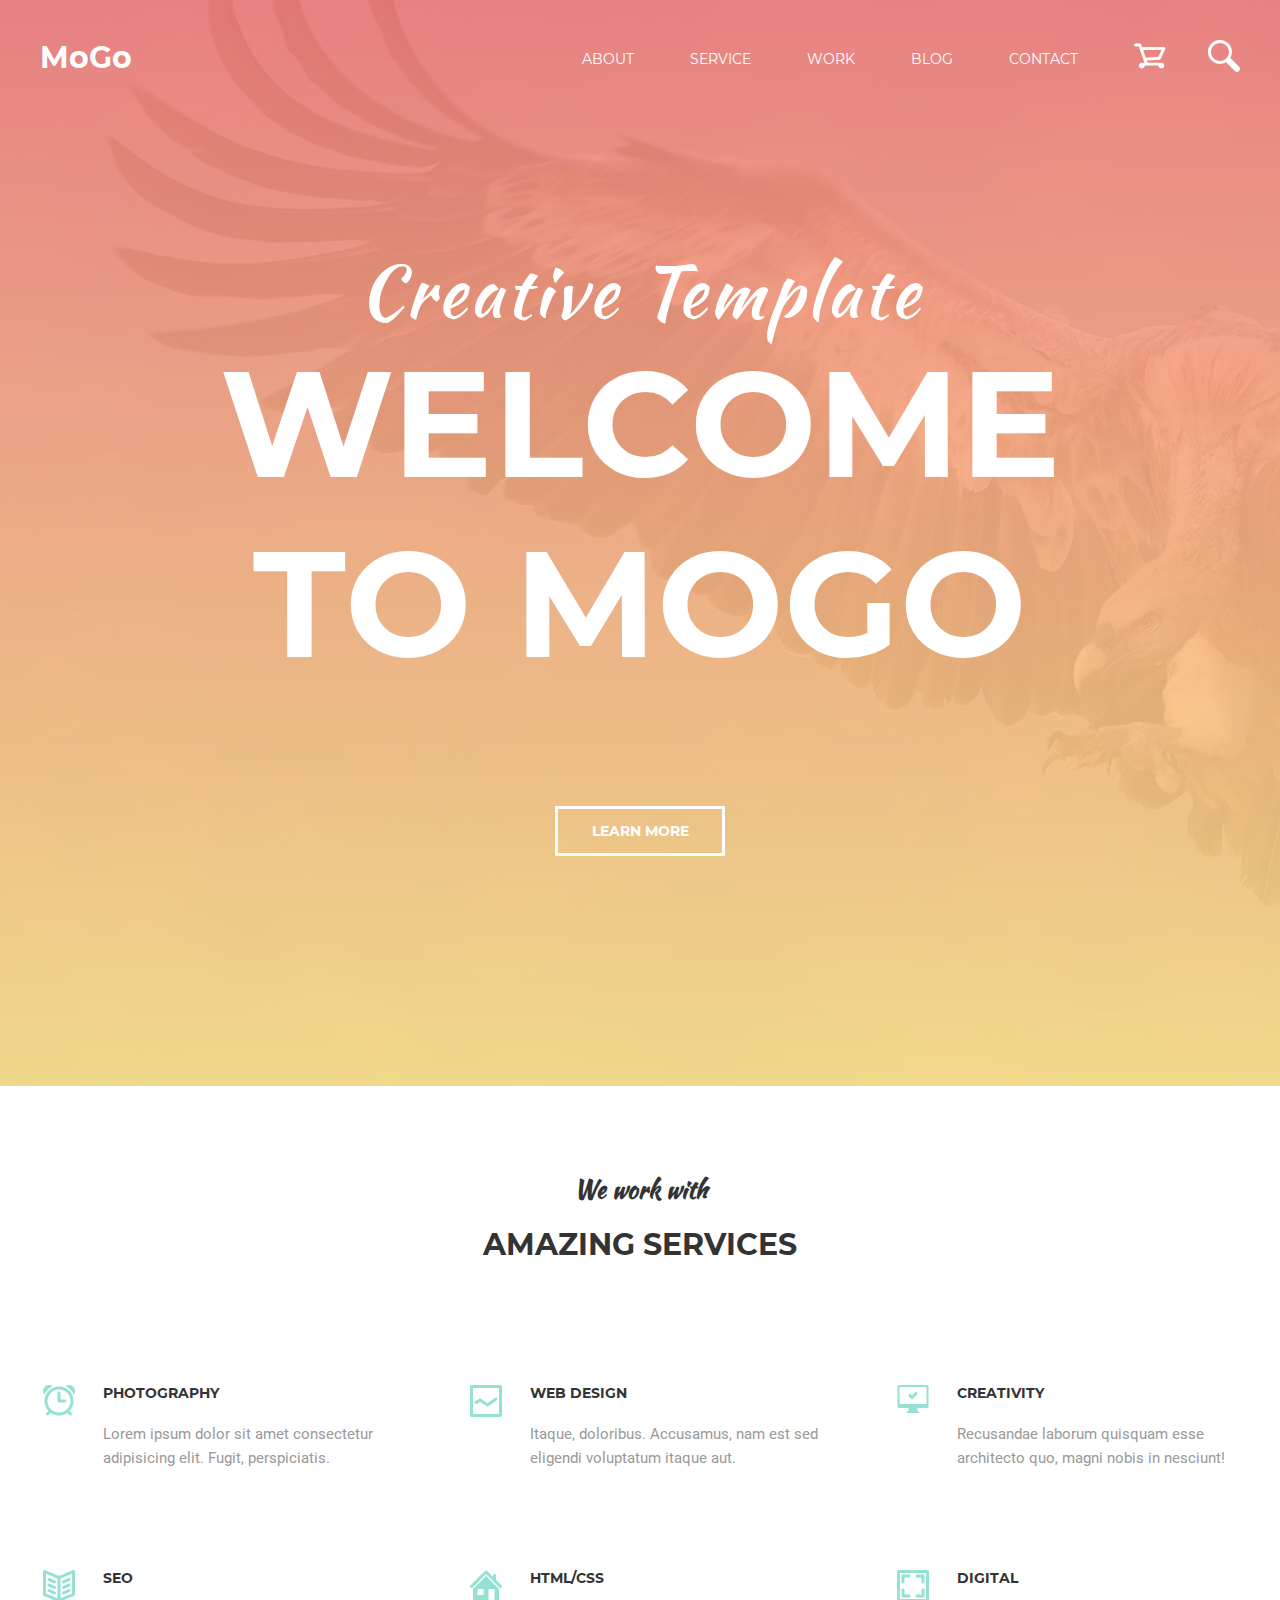
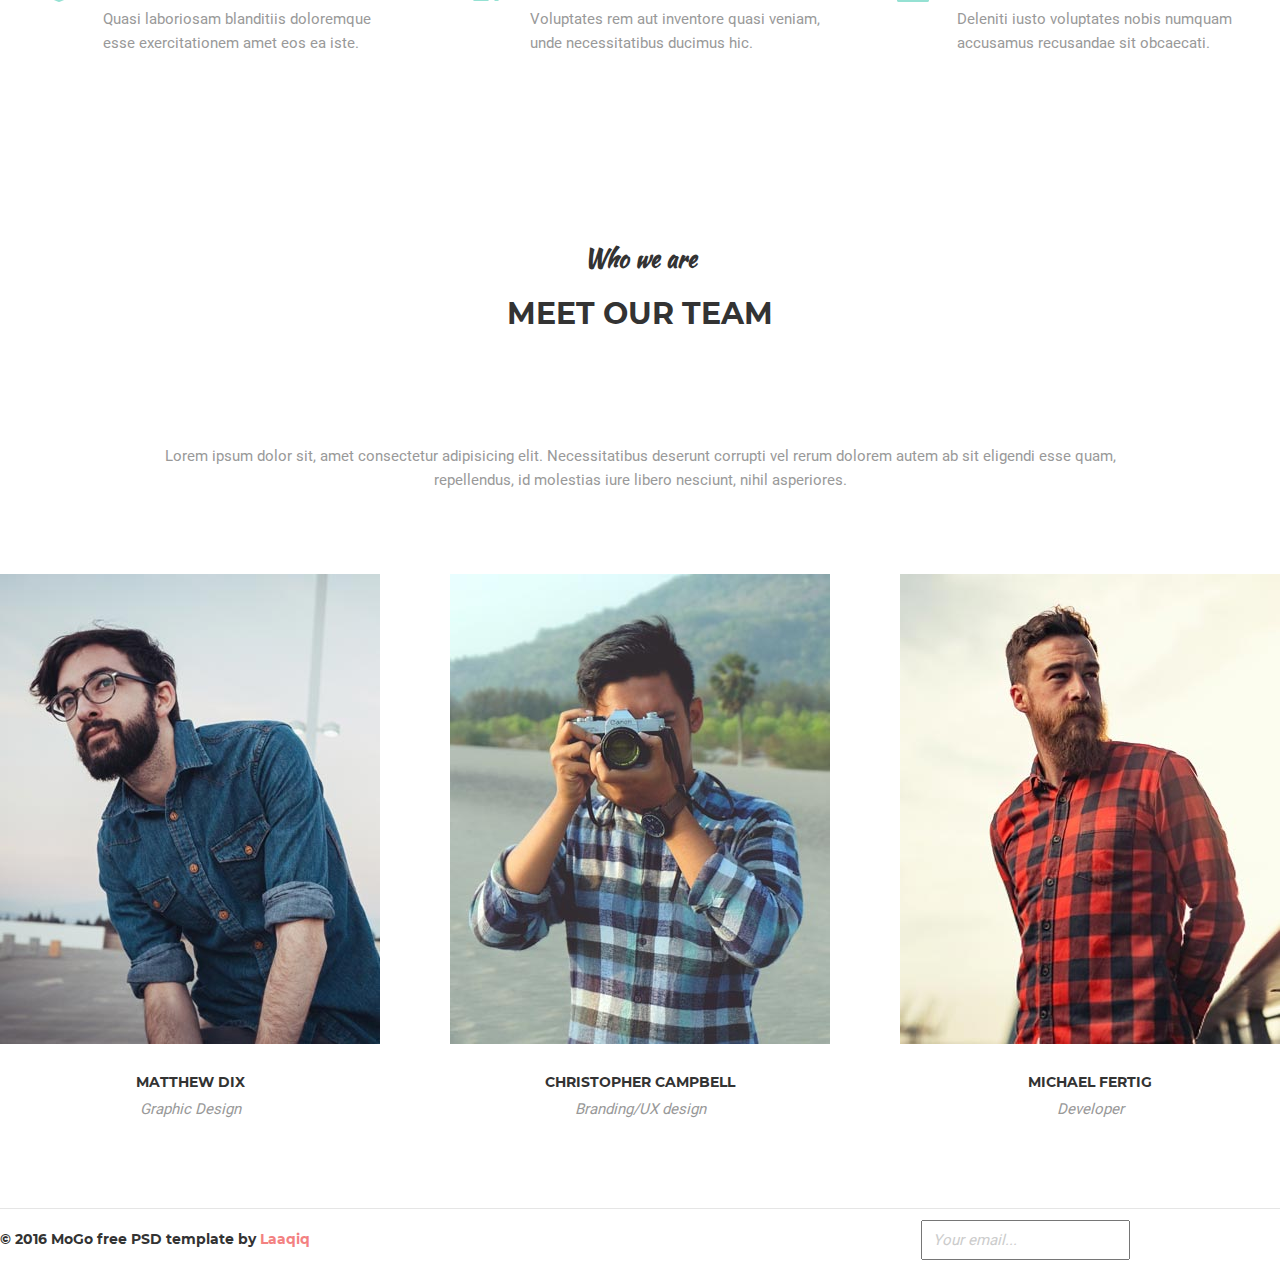
==== index.html @ 739727ce "homework 10" ====
<!DOCTYPE html>
<html lang="en">
  <head>
    <meta charset="UTF-8" />
    <meta name="viewport" content="width=device-width, initial-scale=1.0" />
    <title>Homework-10</title>
    <link rel="stylesheet" href="./css/normalize.css" />
    <link rel="stylesheet" href="./css/style.css" />
  </head>

  <body>
    <header class="header">
      <div class="container nav-wrapper">
        <a href="index.html" class="logotype" target="_blank">MoGo</a>
        <nav class="navigation">
          <ul class="navigation__menu">
            <li class="navigation__item">
              <a class="navigation__link" href="#about">About</a>
            </li>
            <li class="navigation__item">
              <a class="navigation__link" href="#service">Service</a>
            </li>
            <li class="navigation__item">
              <a class="navigation__link" href="#work">Work</a>
            </li>
            <li class="navigation__item">
              <a class="navigation__link" href="#blog">Blog</a>
            </li>
            <li class="navigation__item">
              <a class="navigation__link" href="#contacts">Contact</a>
            </li>
          </ul>
          <ul class="navigation__optional-menu">
            <li class="navigation__option-item">
              <span class="visually-hidden">Put into shopcart</span>
              <svg class='navigation__option'>
                <use href='./img/sprite-nav.svg#shopcart'></use>
              </svg>
            </li>
            <li class="navigation__option-item">
              <span class="visually-hidden">Find on page</span>
              <svg class='navigation__option'>
                <use href='./img/sprite-nav.svg#glass'></use>
              </svg>
            </li>
          </ul>
        </div>
        </nav>
      </div>
      </header>
      
      <main>
        <section class="hero">
          <div class="container">
            <h1 class="hero__title-box">
            <span class="hero__title_italic">Creative Template</span>
            <span class="hero__title_bold">Welcome to MoGo</span>
          </h1>
          <a href="#service" class="hero__button">Learn more</a>
        </section>

    <section id="service" class="section wrapper">
      <h2 class='title-box'><span class="italic">We work with</span><span class="section-title">Amazing Services</span></h2>
      <ul class="service-list">
        <li class="service-list-item alarm">
          <h3 class="service-title">Photography</h3>
          <p class="service-text">Lorem ipsum dolor sit amet consectetur adipisicing elit. Fugit, perspiciatis.</p>
        </li>
        <li class="service-list-item graph">
          <h3 class="service-title">Web design</h3>
          <p class="service-text">Itaque, doloribus. Accusamus, nam est sed eligendi voluptatum itaque aut.</p>
        </li>
        <li class="service-list-item comp">
          <h3 class="service-title">Creativity</h3>
          <p class="service-text">Recusandae laborum quisquam esse architecto quo, magni nobis in nesciunt!</p>
        </li>
        <li class="service-list-item book">
          <h3 class="service-title">SEO</h3>
          <p class="service-text">Quasi laboriosam blanditiis doloremque esse exercitationem amet eos ea iste.</p>
        </li>
        <li class="service-list-item home">
          <h3 class="service-title">HTML/CSS</h3>
          <p class="service-text">Voluptates rem aut inventore quasi veniam, unde necessitatibus ducimus hic.</p>
        </li>
        <li class="service-list-item image">
          <h3 class="service-title">Digital</h3>
          <p class="service-text">Deleniti iusto voluptates nobis numquam accusamus recusandae sit obcaecati.</p>
        </li>
      </ul>
    </section>

    <section id="team" class="section wrapper">
      <h2 class='title-box'><span class="italic">Who we are</span><span class="section-title">Meet our team</span></h2>
      <p class="team-text">Lorem ipsum dolor sit, amet consectetur adipisicing elit. Necessitatibus deserunt corrupti vel rerum dolorem autem ab sit eligendi esse quam, repellendus, id molestias iure libero nesciunt, nihil asperiores.</p>
      <ul class="team-list">
        <li class="team-member-card">
          <div class="team-member">
            <img src="./img/tm1.jpg" class="team-member-photo" alt="team-member" width="380" height="470" />
            <div class="overlay">
              <a class="social-button" href='#'>
                <span class="visually-hidden">facebook link</span>
                <svg class='social-link-icon'>
                <use href='./img/sprite-social.svg#facebook'></use>
              </svg>
              </a>
              <a class="social-button" href='#'>
                <span class="visually-hidden">twitter link</span>
                <svg class='social-link-icon'>
                <use href='./img/sprite-social.svg#twitter'></use>
              </svg>
              </a>
              <a class="social-button" href='#'>
                <span class="visually-hidden">pinterest link</span>
                <svg class='social-link-icon'>
                <use href='./img/sprite-social.svg#pinterest'></use>
              </svg>
              </a>
              <a class="social-button" href='#'>
                <span class="visually-hidden">instagram link</span>
                <svg class='social-link-icon'>
                <use href='./img/sprite-social.svg#instagram'></use>
              </svg>
              </a>
            </div>
          </div>
          <h3 class="name">Matthew Dix</h3>
          <h4 class="job">Graphic Design</h4>
        </li>
        <li class="team-member-card">
          <div class="team-member">
            <img src="./img/tm2.jpg" class="team-member-photo" alt="team-member" width="380" height="470" />
            <div class="overlay">
              <a class="social-button" href='#'>
                <span class="visually-hidden">facebook link</span>
                <svg class='social-link-icon'>
                <use href='./img/sprite-social.svg#facebook'></use>
              </svg>
              </a>
              <a class="social-button" href='#'>
                <span class="visually-hidden">twitter link</span>
                <svg class='social-link-icon'>
                <use href='./img/sprite-social.svg#twitter'></use>
              </svg>
              </a>
              <a class="social-button" href='#'>
                <span class="visually-hidden">pinterest link</span>
                <svg class='social-link-icon'>
                <use href='./img/sprite-social.svg#pinterest'></use>
              </svg>
              </a>
              <a class="social-button" href='#'>
                <span class="visually-hidden">instagram link</span>
                <svg class='social-link-icon'>
                <use href='./img/sprite-social.svg#instagram'></use>
              </svg>
              </a>
            </div>
          </div>
          <h3 class="name">Christopher Campbell</h3>
          <h4 class="job">Branding/UX design</h4>
        </li>
        <li class="team-member-card">
          <div class="team-member">
            <img src="./img/tm3.jpg" class="team-member-photo" alt="team-member" width="380" height="470" />
            <div class="overlay">
              <a class="social-button" href='#'>
                <span class="visually-hidden">facebook link</span>
                <svg class='social-link-icon'>
                <use href='./img/sprite-social.svg#facebook'></use>
              </svg>
              </a>
              <a class="social-button" href='#'>
                <span class="visually-hidden">twitter link</span>
                <svg class='social-link-icon'>
                <use href='./img/sprite-social.svg#twitter'></use>
              </svg>
              </a>
              <a class="social-button" href='#'>
                <span class="visually-hidden">pinterest link</span>
                <svg class='social-link-icon'>
                <use href='./img/sprite-social.svg#pinterest'></use>
              </svg>
              </a>
              <a class="social-button" href='#'>
                <span class="visually-hidden">instagram link</span>
                <svg class='social-link-icon'>
                <use href='./img/sprite-social.svg#instagram'></use>
              </svg>
              </a>
            </div>
          </div>
          <h3 class="name">Michael Fertig</h3>
          <h4 class="job">Developer</h4>
        </li>
      </ul>
    </section>
  </main>

  <footer class="footer">
    <div class="footer-flexbox wrapper">
      <p>&copy; 2016 MoGo free PSD template by <a href="#" class="footer-link">Laaqiq</a></p>
      <form action="#" class="contact-form">
        <input type="email" class="contact-form__input" placeholder="Your email..." title="Enter Your Email" >
        <button type="submit" class="contact-form__button">Subscribe</button>
      </form>
    </div>
  </footer>

</body>
</html>
---- css/style.css ----
/* montserrat-regular - latin */
@font-face {
    font-family: 'Montserrat';
    font-style: normal;
    font-weight: 400;
    src: local('Montserrat Regular'), local('Montserrat-Regular'),
         url('../fonts/montserrat-v14-latin-regular.woff2') format('woff2'), /* Chrome 26+, Opera 23+, Firefox 39+ */
         url('../fonts/montserrat-v14-latin-regular.woff') format('woff'); /* Chrome 6+, Firefox 3.6+, IE 9+, Safari 5.1+ */
  }
/* montserrat-700 - latin */
@font-face {
    font-family: 'Montserrat';
    font-style: normal;
    font-weight: 700;
    src: local('Montserrat Bold'), local('Montserrat-Bold'),
         url('../fonts/montserrat-v14-latin-700.woff2') format('woff2'), /* Chrome 26+, Opera 23+, Firefox 39+ */
         url('../fonts/montserrat-v14-latin-700.woff') format('woff'); /* Chrome 6+, Firefox 3.6+, IE 9+, Safari 5.1+ */
  }
/* kaushan-script-regular - latin */
@font-face {
    font-family: 'Kaushan Script';
    font-style: normal;
    font-weight: 400;
    src: local('Kaushan Script'), local('KaushanScript-Regular'),
         url('../fonts/kaushan-script-v8-latin-regular.woff2') format('woff2'), /* Chrome 26+, Opera 23+, Firefox 39+ */
         url('../fonts/kaushan-script-v8-latin-regular.woff') format('woff'); /* Chrome 6+, Firefox 3.6+, IE 9+, Safari 5.1+ */
  }
/* roboto-300 - latin */
/* @font-face {
    font-family: 'Roboto';
    font-style: normal;
    font-weight: 300;
    src: local('Roboto Light'), local('Roboto-Light'),
         url('../fonts/roboto-v20-latin-300.woff2') format('woff2'), /* Chrome 26+, Opera 23+, Firefox 39+ */
/*       url('../fonts/roboto-v20-latin-300.woff') format('woff'); /* Chrome 6+, Firefox 3.6+, IE 9+, Safari 5.1+ */
/*  } */
/* roboto-regular - latin */
@font-face {
    font-family: 'Roboto';
    font-style: normal;
    font-weight: 400;
    src: local('Roboto'), local('Roboto-Regular'),
         url('../fonts/roboto-v20-latin-regular.woff2') format('woff2'), /* Chrome 26+, Opera 23+, Firefox 39+ */
         url('../fonts/roboto-v20-latin-regular.woff') format('woff'); /* Chrome 6+, Firefox 3.6+, IE 9+, Safari 5.1+ */
  }
:root {
  --main-font: "Montserrat", sans-serif;
  --second-font: "Kaushan Script";
  --p-font: "Roboto", sans-serif;
  --yellow: rgb(252,227,138);
  --red: rgb(243, 129, 129);
  --lightgreen: #95e1d3;
  --title-color: rgb(51, 51, 51);
  --text-color: rgb(153, 153, 153);
}
html {
    box-sizing: border-box;
    font-family: var(--main-font);
    line-height: 1.2;
}
*,
*:before,
*:after {
    box-sizing: inherit;
    margin: 0;
    padding: 0;
}
a {
    text-decoration: none;
}
img {
    display: block;
    max-width: 100%;
    height: auto;
}
ul, ol {
    list-style: none;
}
.visually-hidden:not(:focus):not(:active),
input[type='checkbox'].visually-hidden,
input[type='radio'].visually-hidden {
position: absolute;
width: 1px;
height: 1px;
margin: -1px;
border: 0;
padding: 0;
white-space: nowrap;
clip-path: inset(100%);
clip: rect(0 0 0 0);
overflow: hidden;
}

/* HEADER */
.header {
    padding: 40px 0;
    position: absolute;
    left: 50%;
    transform: translateX(-50%);
}
.container {
    width: 1200px;
    margin: 0 auto;
}
.nav-wrapper {
    display: flex;
    justify-content: space-between;
}
.logotype {
    font-size: 30px;
    font-weight: bold;
    color: #fff;
}
.navigation {
    display: flex;
    align-items: center;
}
.navigation__menu {
    display: flex;
    margin-right: 56px;
}
.navigation__item:not(:last-child) {
    margin-right: 56px;
}
.navigation__link {
    font-size: 14px;
    text-transform: uppercase;
    color: #fff;
    transition: 0.1s linear;
    position: relative;
    
}
.navigation__link:focus,
.navigation__link:hover {
    color: var(--yellow);
}
.navigation__link::after {
    content: '';
    display: block;
    width: 0;
    height: 3px;
    background-color: var(--yellow);
    position: absolute;
    bottom: -12px;
    left: 50%;
    transform: translateX(-50%);
    transition: width 0.2s linear;
}
.navigation__link:focus::after,
.navigation__link:hover::after {
    width: 100%;
}
.navigation__optional-menu {
    display: flex;
}
.navigation__option-item:first-child {
    margin-right: 42px;
}
.navigation__option {
    width: 32px;
    height: 32px;
    fill: #fff;
    transition: 0.1s linear;
    cursor: pointer;
}
.navigation__option:focus,
.navigation__option:hover {
    fill: var(--yellow);
    transform: scale(1.2);
}

/* MAIN */
.hero {
    background-image: linear-gradient( 0deg, rgba(252,227,138,.9) 0%, rgba(243,129,129,.9) 100%), url(../img/bg.jpg);
    background-size: cover;
    padding-top: 248px;
    padding-bottom: 230px;
}
@media (min-resolution: 192dpi) {
    .hero {
        background-image: url(../img/bg@2x.jpg);
    }
}
.hero__title-box {
    width: 1100px;
    margin: 0 auto;
    text-align: center;
    margin-bottom: 112px;
}
.hero__title_italic {
    font-size: 72px;
    font-family: "Kaushan Script";
    font-weight: normal;
    color: #fff;
    margin-bottom: 44px;
    letter-spacing: 3px;
}
.hero__title_bold {
    font-size: 150px;
    font-weight: bold;
    color: #fff;
    text-transform: uppercase;
}
.hero__button {
  display: block;
  margin: 0 auto;
  border: solid 3px #fff;
  width: 170px;
  height: 50px;
  padding: 14px;
  font-size: 14px;
  font-weight: bold;
  color: #fff;
  text-transform: uppercase;
  text-align: center;
  transition: all 0.2s linear;
}
.hero__button:hover {
    color: var(--red);
    border-color: var(--red);
}

/* SERVICES */
.section {
  padding: 90px 0;
}
.title-box {
  color: var(--title-color);
  text-align: center;
  margin-bottom: 66px;
}
.italic {
  display: block;
  font-size: 24px;
  font-family: var(--second-font);
  margin-bottom: 22px;
}
.section-title {
  display: block;
  font-size: 30px;
  font-family: var(--main-font);
  font-weight: bold;
  text-transform: uppercase;
}
.section-title::after {
  content:'';
  display: block;
  margin: 0 auto;
  margin-top: 42px;
  width: 60px;
  height: 4px;
  background-color: var(--second-color);
}

.service-list{
  display:flex;
  justify-content: space-around;
  flex-wrap: wrap;
}
.service-list-item {
  flex: 0 0 380px;
  padding: 10px 10px 10px 80px;
  background-repeat: no-repeat;
  background-position: 20px 10px;
}
.service-list-item:not(:nth-last-child(-n+3)) {
  margin-bottom: 80px;
}
.alarm {
  background-image: url(../img/alarm.png);
}
.graph {
  background-image: url(../img/line-graph.png);
}
.comp {
  background-image: url(../img/computer.png);
}
.book {
  background-image: url(../img/book.png);
}
.home {
  background-image: url(../img/home.png);
}
.image {
  background-image: url(../img/image.png);
}
.service-title {
  margin-bottom: 20px;
  font-size: 14px;
  font-family: var(--main-font);
  color: var(--title-color);
  text-transform: uppercase;
}
.service-text {
  font-size: 15px;
  font-family: var(--p-font);
  color: var(--text-color);
  line-height: 1.6;
}
/* TEAM */
.team-text {
  display: block;
  margin: 0 auto;
  width: 960px;
  height: 130px;
  font-size: 15px;
  font-family: var(--p-font);
  color: var(--text-color);
  line-height: 1.6;
  text-align: center;
}
.team-list {
  display: flex;
  justify-content: space-between;
  flex-wrap: wrap;
}
.team-member {
  position: relative;
}
.overlay {
  background-image: linear-gradient( 90deg, rgba(252,227,138,.8) 0%, rgba(243,129,129,.8) 100%);
  position: absolute;
  width: 100%;
  height: 100%;
  box-shadow: 10px 10px var(--main-color);
  left: 0;
  top: 0;
  opacity: 0;
  display: flex;
  justify-content: center;
  align-items: center;
}
.team-member-photo, .overlay {
transition: all .2s linear;
}
.team-member-card:hover .team-member-photo, 
.team-member-card:hover .overlay {
  opacity: 1;
  transform: translate(-10px, -10px);
}
.social-button {
  background-color: rgb(252, 227, 138);
  width: 56px;
  height: 56px;
  border-right: 1px solid var(--red);
  background-repeat: no-repeat;
  background-position: center;
  transition: background-color .2s linear;
  display: flex;
  justify-content: center;
  align-items: center;
}
.social-button:hover {
  background-color: var(--red);
}
.social-button:hover .social-link-icon {
    fill: #fff;
}
.social-link-icon {
    width: 28px;
    height: 28px;
    fill: var(--red);
}

.name {
  font-size: 14px;
  font-family: var(--main-font);
  font-weight: bold;
  color: rgb(51, 51, 51);
  text-transform: uppercase;
  text-align: center;
  padding: 30px 0 10px;
}
.job {
  font-size: 15px;
  font-family: var(--p-font);
  font-weight: 300;
  font-style: italic;
  color: var(--text-color);
  text-align: center;
}

/* FOOTER */
.footer {
  font-size: 14px;
  font-family: var(--main-font);
  font-weight: bold;
  color: var(--title-color);
}
.footer-flexbox {
  display: flex;
  justify-content: space-between;
  min-height: 62px;
  align-items: center;
  border-top: 1px solid rgb(229, 229, 229);
}
.footer-link {
  color: var(--red);
}
.contact-form{display: flex;}
.contact-form__button {
  font-size: 14px;
  font-family: var(--main-font);
  color: rgb(255, 255, 255);
  font-weight: bold;
  text-transform: uppercase;
  line-height: 1.2;
  text-align: center;
  background-color: var(--main-color);
  width: 150px;
  height: 40px;
  border: none;
  outline: none;
  cursor: pointer;
}
.contact-form__input::placeholder {
  font-size: 15px;
  font-family: var(--p-font);
  color: rgb(204, 204, 204);
  font-style: italic;
  line-height: 1.6;
  border: none;
  width: 234px;
  height: 40px;
  padding-left: 10px;
}
.contact-form__input {
  outline: none;
}
/*fill="#f38181"*/
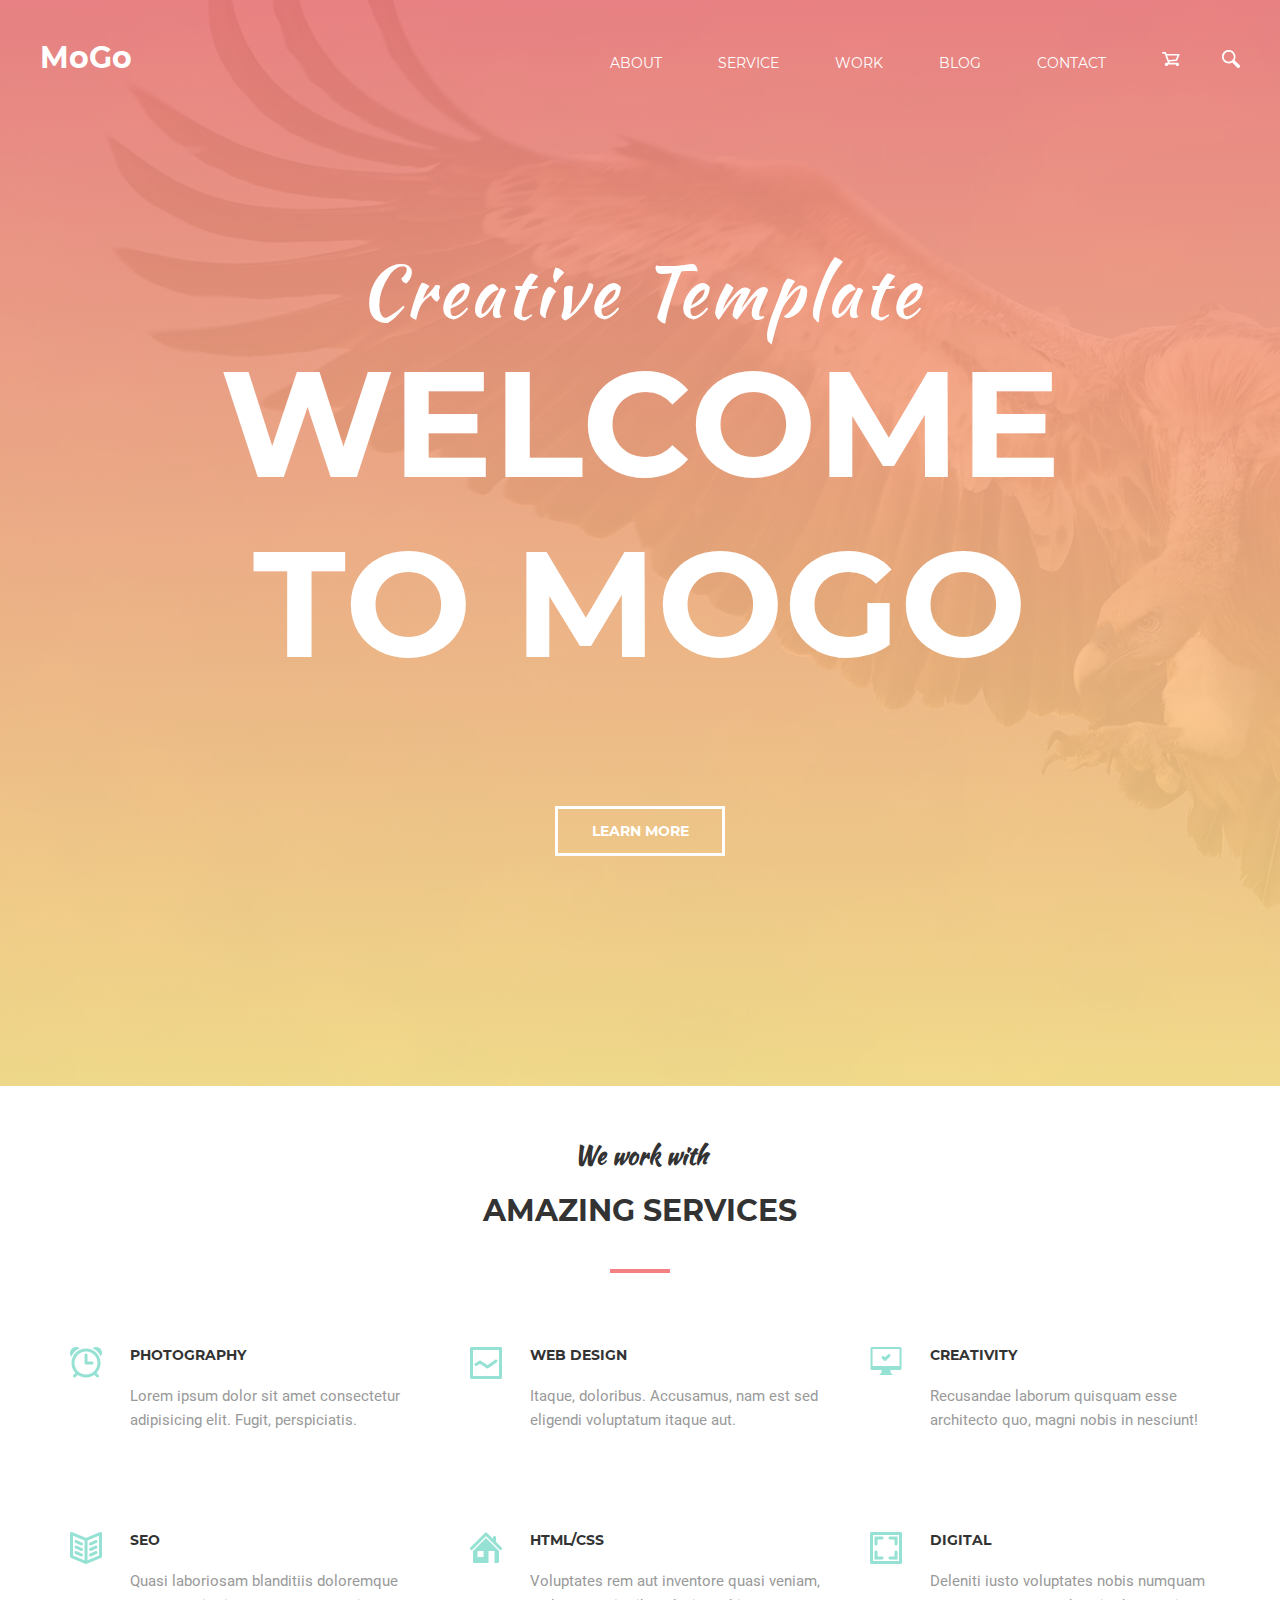
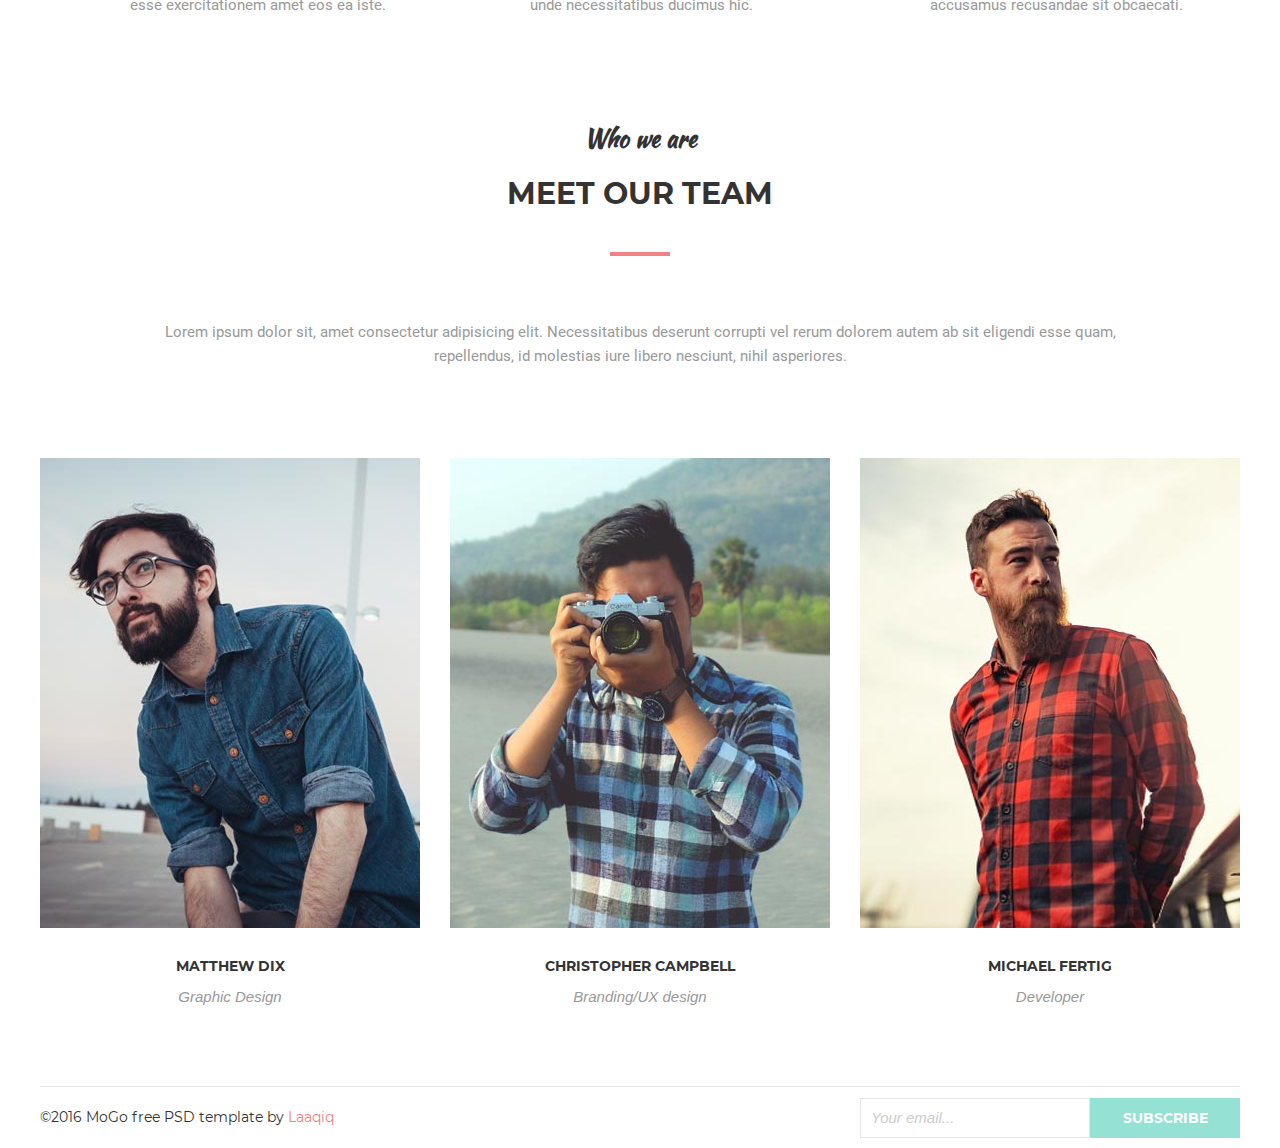
==== commit 22cf8ae4: "prefix added" ====
--- a/index.html
+++ b/index.html
@@ -1,206 +1,223 @@
 <!DOCTYPE html>
 <html lang="en">
-  <head>
-    <meta charset="UTF-8" />
-    <meta name="viewport" content="width=device-width, initial-scale=1.0" />
-    <title>Homework-10</title>
-    <link rel="stylesheet" href="./css/normalize.css" />
-    <link rel="stylesheet" href="./css/style.css" />
-  </head>
-
-  <body>
-    <header class="header">
-      <div class="container nav-wrapper">
-        <a href="index.html" class="logotype" target="_blank">MoGo</a>
-        <nav class="navigation">
-          <ul class="navigation__menu">
-            <li class="navigation__item">
-              <a class="navigation__link" href="#about">About</a>
-            </li>
-            <li class="navigation__item">
-              <a class="navigation__link" href="#service">Service</a>
-            </li>
-            <li class="navigation__item">
-              <a class="navigation__link" href="#work">Work</a>
-            </li>
-            <li class="navigation__item">
-              <a class="navigation__link" href="#blog">Blog</a>
-            </li>
-            <li class="navigation__item">
-              <a class="navigation__link" href="#contacts">Contact</a>
-            </li>
-          </ul>
-          <ul class="navigation__optional-menu">
-            <li class="navigation__option-item">
-              <span class="visually-hidden">Put into shopcart</span>
-              <svg class='navigation__option'>
-                <use href='./img/sprite-nav.svg#shopcart'></use>
-              </svg>
-            </li>
-            <li class="navigation__option-item">
-              <span class="visually-hidden">Find on page</span>
-              <svg class='navigation__option'>
-                <use href='./img/sprite-nav.svg#glass'></use>
-              </svg>
-            </li>
-          </ul>
-        </div>
-        </nav>
+<head>
+  <meta charset="UTF-8" />
+  <meta name="viewport" content="width=device-width, initial-scale=1.0" />
+  <title>Homework-10</title>
+  <link rel="stylesheet" href="./css/normalize.css" />
+  <link rel="stylesheet" href="./css/style.css" />
+</head>
+
+<body>
+  <header class="header">
+    <div class="container nav-wrapper">
+      <a href="index.html" class="logotype" target="_blank">MoGo</a>
+      <nav class="navigation">
+        <ul class="navigation__menu">
+          <li class="navigation__item">
+            <a class="navigation__link" href="#about">About</a>
+          </li>
+          <li class="navigation__item">
+            <a class="navigation__link" href="#service">Service</a>
+          </li>
+          <li class="navigation__item">
+            <a class="navigation__link" href="#work">Work</a>
+          </li>
+          <li class="navigation__item">
+            <a class="navigation__link" href="#blog">Blog</a>
+          </li>
+          <li class="navigation__item">
+            <a class="navigation__link" href="#contacts">Contact</a>
+          </li>
+        </ul>
+        <ul class="navigation__optional-menu">
+          <li class="navigation__option-item">
+            <span class="visually-hidden">Put into shopcart</span>
+            <svg class='navigation__option'>
+              <use href='./img/sprite-nav.svg#shopcart'></use>
+            </svg>
+          </li>
+          <li class="navigation__option-item">
+            <span class="visually-hidden">Find on page</span>
+            <svg class='navigation__option'>
+              <use href='./img/sprite-nav.svg#glass'></use>
+            </svg>
+          </li>
+        </ul>
+      </nav>
+    </div>
+  </header>
+
+  <main>
+    <section class="hero">
+      <div class="container">
+        <h1 class="hero__title-box">
+          <span class="hero__title_italic">Creative Template</span>
+          <span class="hero__title_bold">Welcome to MoGo</span>
+        </h1>
+        <a href="#service" class="hero__button">Learn more</a>
       </div>
-      </header>
-      
-      <main>
-        <section class="hero">
-          <div class="container">
-            <h1 class="hero__title-box">
-            <span class="hero__title_italic">Creative Template</span>
-            <span class="hero__title_bold">Welcome to MoGo</span>
-          </h1>
-          <a href="#service" class="hero__button">Learn more</a>
-        </section>
-
-    <section id="service" class="section wrapper">
-      <h2 class='title-box'><span class="italic">We work with</span><span class="section-title">Amazing Services</span></h2>
+    </section>
+
+    <section id="service" class="section container">
+      <h2 class='section__title-box'>
+        <span class="section__title_italic">We work with</span>
+        <span class="section__title_bold">Amazing Services</span>
+      </h2>
       <ul class="service-list">
-        <li class="service-list-item alarm">
-          <h3 class="service-title">Photography</h3>
-          <p class="service-text">Lorem ipsum dolor sit amet consectetur adipisicing elit. Fugit, perspiciatis.</p>
-        </li>
-        <li class="service-list-item graph">
-          <h3 class="service-title">Web design</h3>
-          <p class="service-text">Itaque, doloribus. Accusamus, nam est sed eligendi voluptatum itaque aut.</p>
-        </li>
-        <li class="service-list-item comp">
-          <h3 class="service-title">Creativity</h3>
-          <p class="service-text">Recusandae laborum quisquam esse architecto quo, magni nobis in nesciunt!</p>
-        </li>
-        <li class="service-list-item book">
-          <h3 class="service-title">SEO</h3>
-          <p class="service-text">Quasi laboriosam blanditiis doloremque esse exercitationem amet eos ea iste.</p>
-        </li>
-        <li class="service-list-item home">
-          <h3 class="service-title">HTML/CSS</h3>
-          <p class="service-text">Voluptates rem aut inventore quasi veniam, unde necessitatibus ducimus hic.</p>
-        </li>
-        <li class="service-list-item image">
-          <h3 class="service-title">Digital</h3>
-          <p class="service-text">Deleniti iusto voluptates nobis numquam accusamus recusandae sit obcaecati.</p>
+        <li class="service-list__item service-list__item_alarm">
+          <h3 class="service-list__item-title">Photography</h3>
+          <p class="service-list__item-description">Lorem ipsum dolor sit amet consectetur adipisicing elit. Fugit,
+            perspiciatis.</p>
+        </li>
+        <li class="service-list__item service-list__item_graph">
+          <h3 class="service-list__item-title">Web design</h3>
+          <p class="service-list__item-description">Itaque, doloribus. Accusamus, nam est sed eligendi voluptatum itaque
+            aut.</p>
+        </li>
+        <li class="service-list__item service-list__item_comp">
+          <h3 class="service-list__item-title">Creativity</h3>
+          <p class="service-list__item-description">Recusandae laborum quisquam esse architecto quo, magni nobis in
+            nesciunt!</p>
+        </li>
+        <li class="service-list__item service-list__item_book">
+          <h3 class="service-list__item-title">SEO</h3>
+          <p class="service-list__item-description">Quasi laboriosam blanditiis doloremque esse exercitationem amet eos
+            ea iste.</p>
+        </li>
+        <li class="service-list__item service-list__item_home">
+          <h3 class="service-list__item-title">HTML/CSS</h3>
+          <p class="service-list__item-description">Voluptates rem aut inventore quasi veniam, unde necessitatibus
+            ducimus hic.</p>
+        </li>
+        <li class="service-list__item service-list__item_image">
+          <h3 class="service-list__item-title">Digital</h3>
+          <p class="service-list__item-description">Deleniti iusto voluptates nobis numquam accusamus recusandae sit
+            obcaecati.</p>
         </li>
       </ul>
     </section>
 
-    <section id="team" class="section wrapper">
-      <h2 class='title-box'><span class="italic">Who we are</span><span class="section-title">Meet our team</span></h2>
-      <p class="team-text">Lorem ipsum dolor sit, amet consectetur adipisicing elit. Necessitatibus deserunt corrupti vel rerum dolorem autem ab sit eligendi esse quam, repellendus, id molestias iure libero nesciunt, nihil asperiores.</p>
+    <section id="team" class="section container">
+      <h2 class='section__title-box'>
+        <span class="section__title_italic">Who we are</span>
+        <span class="section__title_bold">Meet our team</span>
+      </h2>
+      <p class="section__description">Lorem ipsum dolor sit, amet consectetur adipisicing elit. Necessitatibus deserunt
+        corrupti vel rerum dolorem autem ab sit eligendi esse quam, repellendus, id molestias iure libero nesciunt,
+        nihil asperiores.</p>
       <ul class="team-list">
-        <li class="team-member-card">
-          <div class="team-member">
-            <img src="./img/tm1.jpg" class="team-member-photo" alt="team-member" width="380" height="470" />
-            <div class="overlay">
-              <a class="social-button" href='#'>
-                <span class="visually-hidden">facebook link</span>
-                <svg class='social-link-icon'>
-                <use href='./img/sprite-social.svg#facebook'></use>
-              </svg>
-              </a>
-              <a class="social-button" href='#'>
-                <span class="visually-hidden">twitter link</span>
-                <svg class='social-link-icon'>
-                <use href='./img/sprite-social.svg#twitter'></use>
-              </svg>
-              </a>
-              <a class="social-button" href='#'>
-                <span class="visually-hidden">pinterest link</span>
-                <svg class='social-link-icon'>
-                <use href='./img/sprite-social.svg#pinterest'></use>
-              </svg>
-              </a>
-              <a class="social-button" href='#'>
-                <span class="visually-hidden">instagram link</span>
-                <svg class='social-link-icon'>
-                <use href='./img/sprite-social.svg#instagram'></use>
-              </svg>
+        <li class="team-list__member-card">
+          <div class="team-list__member">
+            <img srcset='./img/tm1.jpg 380w, ./img/tm1@2x.jpg 760w' sizes="380px" height="470" src="./img/tm1.jpg"
+              class="team-list__member_photo" alt="team-member" />
+            <div class="team-list__member_overlay">
+              <a class="social-button" href='#'>
+                <span class="visually-hidden">facebook icon</span>
+                <svg class='social-icon'>
+                  <use href='./img/sprite-social.svg#facebook'></use>
+                </svg>
+              </a>
+              <a class="social-button" href='#'>
+                <span class="visually-hidden">twitter icon</span>
+                <svg class='social-icon'>
+                  <use href='./img/sprite-social.svg#twitter'></use>
+                </svg>
+              </a>
+              <a class="social-button" href='#'>
+                <span class="visually-hidden">pinterest icon</span>
+                <svg class='social-icon'>
+                  <use href='./img/sprite-social.svg#pinterest'></use>
+                </svg>
+              </a>
+              <a class="social-button" href='#'>
+                <span class="visually-hidden">instagram icon</span>
+                <svg class='social-icon'>
+                  <use href='./img/sprite-social.svg#instagram'></use>
+                </svg>
               </a>
             </div>
           </div>
-          <h3 class="name">Matthew Dix</h3>
-          <h4 class="job">Graphic Design</h4>
-        </li>
-        <li class="team-member-card">
-          <div class="team-member">
-            <img src="./img/tm2.jpg" class="team-member-photo" alt="team-member" width="380" height="470" />
-            <div class="overlay">
-              <a class="social-button" href='#'>
-                <span class="visually-hidden">facebook link</span>
-                <svg class='social-link-icon'>
-                <use href='./img/sprite-social.svg#facebook'></use>
-              </svg>
-              </a>
-              <a class="social-button" href='#'>
-                <span class="visually-hidden">twitter link</span>
-                <svg class='social-link-icon'>
-                <use href='./img/sprite-social.svg#twitter'></use>
-              </svg>
-              </a>
-              <a class="social-button" href='#'>
-                <span class="visually-hidden">pinterest link</span>
-                <svg class='social-link-icon'>
-                <use href='./img/sprite-social.svg#pinterest'></use>
-              </svg>
-              </a>
-              <a class="social-button" href='#'>
-                <span class="visually-hidden">instagram link</span>
-                <svg class='social-link-icon'>
-                <use href='./img/sprite-social.svg#instagram'></use>
-              </svg>
+          <h3 class="team-list__member_name">Matthew Dix</h3>
+          <h4 class="team-list__member_job">Graphic Design</h4>
+        </li>
+        <li class="team-list__member-card">
+          <div class="team-list__member">
+            <img srcset='./img/tm2.jpg 380w, ./img/tm2@2x.jpg 760w' sizes="380px" height="470" src="./img/tm2.jpg"
+              class="team-list__member_photo" alt="team-member" />
+            <div class="team-list__member_overlay">
+              <a class="social-button" href='#'>
+                <span class="visually-hidden">facebook icon</span>
+                <svg class='social-icon'>
+                  <use href='./img/sprite-social.svg#facebook'></use>
+                </svg>
+              </a>
+              <a class="social-button" href='#'>
+                <span class="visually-hidden">twitter icon</span>
+                <svg class='social-icon'>
+                  <use href='./img/sprite-social.svg#twitter'></use>
+                </svg>
+              </a>
+              <a class="social-button" href='#'>
+                <span class="visually-hidden">pinterest icon</span>
+                <svg class='social-icon'>
+                  <use href='./img/sprite-social.svg#pinterest'></use>
+                </svg>
+              </a>
+              <a class="social-button" href='#'>
+                <span class="visually-hidden">instagram icon</span>
+                <svg class='social-icon'>
+                  <use href='./img/sprite-social.svg#instagram'></use>
+                </svg>
               </a>
             </div>
           </div>
-          <h3 class="name">Christopher Campbell</h3>
-          <h4 class="job">Branding/UX design</h4>
-        </li>
-        <li class="team-member-card">
-          <div class="team-member">
-            <img src="./img/tm3.jpg" class="team-member-photo" alt="team-member" width="380" height="470" />
-            <div class="overlay">
-              <a class="social-button" href='#'>
-                <span class="visually-hidden">facebook link</span>
-                <svg class='social-link-icon'>
-                <use href='./img/sprite-social.svg#facebook'></use>
-              </svg>
-              </a>
-              <a class="social-button" href='#'>
-                <span class="visually-hidden">twitter link</span>
-                <svg class='social-link-icon'>
-                <use href='./img/sprite-social.svg#twitter'></use>
-              </svg>
-              </a>
-              <a class="social-button" href='#'>
-                <span class="visually-hidden">pinterest link</span>
-                <svg class='social-link-icon'>
-                <use href='./img/sprite-social.svg#pinterest'></use>
-              </svg>
-              </a>
-              <a class="social-button" href='#'>
-                <span class="visually-hidden">instagram link</span>
-                <svg class='social-link-icon'>
-                <use href='./img/sprite-social.svg#instagram'></use>
-              </svg>
+          <h3 class="team-list__member_name">Christopher Campbell</h3>
+          <h4 class="team-list__member_job">Branding/UX design</h4>
+        </li>
+        <li class="team-list__member-card">
+          <div class="team-list__member">
+            <img srcset='./img/tm3.jpg 380w, ./img/tm3@2x.jpg 760w' sizes="380px" height="470" src="./img/tm3.jpg"
+              class="team-list__member_photo" alt="team-member" />
+            <div class="team-list__member_overlay">
+              <a class="social-button" href='#'>
+                <span class="visually-hidden">facebook icon</span>
+                <svg class='social-icon'>
+                  <use href='./img/sprite-social.svg#facebook'></use>
+                </svg>
+              </a>
+              <a class="social-button" href='#'>
+                <span class="visually-hidden">twitter icon</span>
+                <svg class='social-icon'>
+                  <use href='./img/sprite-social.svg#twitter'></use>
+                </svg>
+              </a>
+              <a class="social-button" href='#'>
+                <span class="visually-hidden">pinterest icon</span>
+                <svg class='social-icon'>
+                  <use href='./img/sprite-social.svg#pinterest'></use>
+                </svg>
+              </a>
+              <a class="social-button" href='#'>
+                <span class="visually-hidden">instagram icon</span>
+                <svg class='social-icon'>
+                  <use href='./img/sprite-social.svg#instagram'></use>
+                </svg>
               </a>
             </div>
           </div>
-          <h3 class="name">Michael Fertig</h3>
-          <h4 class="job">Developer</h4>
+          <h3 class="team-list__member_name">Michael Fertig</h3>
+          <h4 class="team-list__member_job">Developer</h4>
         </li>
       </ul>
     </section>
   </main>
 
   <footer class="footer">
-    <div class="footer-flexbox wrapper">
-      <p>&copy; 2016 MoGo free PSD template by <a href="#" class="footer-link">Laaqiq</a></p>
+    <div class="footer__wrapper container">
+      <p>&copy;2016 MoGo free PSD template by <a href="#" class="footer__link">Laaqiq</a></p>
       <form action="#" class="contact-form">
-        <input type="email" class="contact-form__input" placeholder="Your email..." title="Enter Your Email" >
+        <input type="email" class="contact-form__input" placeholder="Your email..." title="Enter Your Email">
         <button type="submit" class="contact-form__button">Subscribe</button>
       </form>
     </div>
--- a/css/style.css
+++ b/css/style.css
@@ -25,43 +25,45 @@
          url('../fonts/kaushan-script-v8-latin-regular.woff2') format('woff2'), /* Chrome 26+, Opera 23+, Firefox 39+ */
          url('../fonts/kaushan-script-v8-latin-regular.woff') format('woff'); /* Chrome 6+, Firefox 3.6+, IE 9+, Safari 5.1+ */
   }
-/* roboto-300 - latin */
-/* @font-face {
-    font-family: 'Roboto';
-    font-style: normal;
-    font-weight: 300;
-    src: local('Roboto Light'), local('Roboto-Light'),
-         url('../fonts/roboto-v20-latin-300.woff2') format('woff2'), /* Chrome 26+, Opera 23+, Firefox 39+ */
-/*       url('../fonts/roboto-v20-latin-300.woff') format('woff'); /* Chrome 6+, Firefox 3.6+, IE 9+, Safari 5.1+ */
-/*  } */
+/* roboto-300italic - latin */
+@font-face {
+  font-family: 'Roboto';
+  font-style: italic;
+  font-weight: 300;
+  src: local('Roboto Light Italic'), local('Roboto-LightItalic'),
+       url('../fonts/roboto-v20-latin-300italic.woff2') format('woff2'), /* Chrome 26+, Opera 23+, Firefox 39+ */
+       url('../fonts/roboto-v20-latin-300italic.woff') format('woff'); /* Chrome 6+, Firefox 3.6+, IE 9+, Safari 5.1+ */
+}
 /* roboto-regular - latin */
 @font-face {
-    font-family: 'Roboto';
-    font-style: normal;
-    font-weight: 400;
-    src: local('Roboto'), local('Roboto-Regular'),
-         url('../fonts/roboto-v20-latin-regular.woff2') format('woff2'), /* Chrome 26+, Opera 23+, Firefox 39+ */
-         url('../fonts/roboto-v20-latin-regular.woff') format('woff'); /* Chrome 6+, Firefox 3.6+, IE 9+, Safari 5.1+ */
-  }
+  font-family: 'Roboto';
+  font-style: normal;
+  font-weight: 400;
+  src: local('Roboto'), local('Roboto-Regular'),
+       url('../fonts/roboto-v20-latin-regular.woff2') format('woff2'), /* Chrome 26+, Opera 23+, Firefox 39+ */
+       url('../fonts/roboto-v20-latin-regular.woff') format('woff'); /* Chrome 6+, Firefox 3.6+, IE 9+, Safari 5.1+ */
+}
 :root {
   --main-font: "Montserrat", sans-serif;
   --second-font: "Kaushan Script";
   --p-font: "Roboto", sans-serif;
   --yellow: rgb(252,227,138);
   --red: rgb(243, 129, 129);
-  --lightgreen: #95e1d3;
+  --lightgreen: rgb(149, 225, 211);
   --title-color: rgb(51, 51, 51);
   --text-color: rgb(153, 153, 153);
 }
 html {
-    box-sizing: border-box;
+    -webkit-box-sizing: border-box;
+            box-sizing: border-box;
     font-family: var(--main-font);
     line-height: 1.2;
 }
 *,
 *:before,
 *:after {
-    box-sizing: inherit;
+    -webkit-box-sizing: inherit;
+            box-sizing: inherit;
     margin: 0;
     padding: 0;
 }
@@ -86,7 +88,8 @@
 border: 0;
 padding: 0;
 white-space: nowrap;
-clip-path: inset(100%);
+-webkit-clip-path: inset(100%);
+        clip-path: inset(100%);
 clip: rect(0 0 0 0);
 overflow: hidden;
 }
@@ -96,26 +99,42 @@
     padding: 40px 0;
     position: absolute;
     left: 50%;
-    transform: translateX(-50%);
+    -webkit-transform: translateX(-50%);
+        -ms-transform: translateX(-50%);
+            transform: translateX(-50%);
 }
 .container {
     width: 1200px;
     margin: 0 auto;
 }
 .nav-wrapper {
+    display: -webkit-box;
+    display: -ms-flexbox;
     display: flex;
-    justify-content: space-between;
+    -webkit-box-pack: justify;
+        -ms-flex-pack: justify;
+            justify-content: space-between;
+    -webkit-box-align: baseline;
+        -ms-flex-align: baseline;
+            align-items: baseline;
 }
 .logotype {
     font-size: 30px;
     font-weight: bold;
     color: #fff;
+    line-height: 1.2;
 }
 .navigation {
+    display: -webkit-box;
+    display: -ms-flexbox;
     display: flex;
-    align-items: center;
+    -webkit-box-align: baseline;
+        -ms-flex-align: baseline;
+            align-items: baseline;
 }
 .navigation__menu {
+    display: -webkit-box;
+    display: -ms-flexbox;
     display: flex;
     margin-right: 56px;
 }
@@ -126,9 +145,10 @@
     font-size: 14px;
     text-transform: uppercase;
     color: #fff;
+    -webkit-transition: 0.1s linear;
+    -o-transition: 0.1s linear;
     transition: 0.1s linear;
     position: relative;
-    
 }
 .navigation__link:focus,
 .navigation__link:hover {
@@ -143,7 +163,11 @@
     position: absolute;
     bottom: -12px;
     left: 50%;
-    transform: translateX(-50%);
+    -webkit-transform: translateX(-50%);
+        -ms-transform: translateX(-50%);
+            transform: translateX(-50%);
+    -webkit-transition: width 0.2s linear;
+    -o-transition: width 0.2s linear;
     transition: width 0.2s linear;
 }
 .navigation__link:focus::after,
@@ -151,34 +175,44 @@
     width: 100%;
 }
 .navigation__optional-menu {
+    display: -webkit-box;
+    display: -ms-flexbox;
     display: flex;
 }
 .navigation__option-item:first-child {
     margin-right: 42px;
 }
 .navigation__option {
-    width: 32px;
-    height: 32px;
+    width: 18px;
+    height: 18px;
     fill: #fff;
+    -webkit-transition: 0.1s linear;
+    -o-transition: 0.1s linear;
     transition: 0.1s linear;
     cursor: pointer;
 }
 .navigation__option:focus,
 .navigation__option:hover {
     fill: var(--yellow);
-    transform: scale(1.2);
+    -webkit-transform: scale(1.2);
+        -ms-transform: scale(1.2);
+            transform: scale(1.2);
 }
 
 /* MAIN */
 .hero {
+    background-image: -webkit-gradient( linear, left bottom, left top, from(rgba(252,227,138,.9)), to(rgba(243,129,129,.9))), url(../img/bg.jpg);
+    background-image: -o-linear-gradient( bottom, rgba(252,227,138,.9) 0%, rgba(243,129,129,.9) 100%), url(../img/bg.jpg);
     background-image: linear-gradient( 0deg, rgba(252,227,138,.9) 0%, rgba(243,129,129,.9) 100%), url(../img/bg.jpg);
     background-size: cover;
     padding-top: 248px;
     padding-bottom: 230px;
 }
-@media (min-resolution: 192dpi) {
+@media (-webkit-min-device-pixel-ratio: 2), (-o-min-device-pixel-ratio: 2/1), (min-resolution: 192dpi) {
     .hero {
-        background-image: url(../img/bg@2x.jpg);
+        background-image: -webkit-gradient( linear, left bottom, left top, from(rgba(252,227,138,.9)), to(rgba(243,129,129,.9))), url(../img/bg@2x.jpg);
+        background-image: -o-linear-gradient( bottom, rgba(252,227,138,.9) 0%, rgba(243,129,129,.9) 100%), url(../img/bg@2x.jpg);
+        background-image: linear-gradient( 0deg, rgba(252,227,138,.9) 0%, rgba(243,129,129,.9) 100%), url(../img/bg@2x.jpg);
     }
 }
 .hero__title-box {
@@ -213,6 +247,8 @@
   color: #fff;
   text-transform: uppercase;
   text-align: center;
+  -webkit-transition: all 0.2s linear;
+  -o-transition: all 0.2s linear;
   transition: all 0.2s linear;
 }
 .hero__button:hover {
@@ -222,156 +258,192 @@
 
 /* SERVICES */
 .section {
-  padding: 90px 0;
-}
-.title-box {
+  padding-top: 56px;
+  padding-bottom: 42px;
+}
+.section__title-box {
   color: var(--title-color);
   text-align: center;
-  margin-bottom: 66px;
-}
-.italic {
+  margin-bottom: 64px;
+}
+.section__title_italic {
   display: block;
   font-size: 24px;
   font-family: var(--second-font);
   margin-bottom: 22px;
 }
-.section-title {
+.section__title_bold {
   display: block;
   font-size: 30px;
   font-family: var(--main-font);
   font-weight: bold;
   text-transform: uppercase;
 }
-.section-title::after {
+.section__title-box::after {
   content:'';
   display: block;
   margin: 0 auto;
-  margin-top: 42px;
+  margin-top: 40px;
   width: 60px;
   height: 4px;
-  background-color: var(--second-color);
-}
-
+  background-color: var(--red);
+}
 .service-list{
+  display:-webkit-box;
+  display:-ms-flexbox;
   display:flex;
-  justify-content: space-around;
-  flex-wrap: wrap;
-}
-.service-list-item {
-  flex: 0 0 380px;
+  -ms-flex-pack: distribute;
+      justify-content: space-around;
+  -ms-flex-wrap: wrap;
+      flex-wrap: wrap;
+}
+.service-list__item {
+  -webkit-box-flex: 0;
+      -ms-flex: 0 0 380px;
+          flex: 0 0 380px;
   padding: 10px 10px 10px 80px;
   background-repeat: no-repeat;
   background-position: 20px 10px;
 }
-.service-list-item:not(:nth-last-child(-n+3)) {
+.service-list__item:not(:nth-last-child(-n+3)) {
   margin-bottom: 80px;
 }
-.alarm {
+.service-list__item_alarm {
   background-image: url(../img/alarm.png);
 }
-.graph {
+.service-list__item_graph {
   background-image: url(../img/line-graph.png);
 }
-.comp {
+.service-list__item_comp {
   background-image: url(../img/computer.png);
 }
-.book {
+.service-list__item_book {
   background-image: url(../img/book.png);
 }
-.home {
+.service-list__item_home {
   background-image: url(../img/home.png);
 }
-.image {
+.service-list__item_image {
   background-image: url(../img/image.png);
 }
-.service-title {
+.service-list__item-title {
   margin-bottom: 20px;
   font-size: 14px;
-  font-family: var(--main-font);
+  font-weight: bold;
   color: var(--title-color);
   text-transform: uppercase;
 }
-.service-text {
+.service-list__item-description {
   font-size: 15px;
   font-family: var(--p-font);
   color: var(--text-color);
   line-height: 1.6;
 }
 /* TEAM */
-.team-text {
+.section__description {
   display: block;
   margin: 0 auto;
   width: 960px;
-  height: 130px;
   font-size: 15px;
   font-family: var(--p-font);
   color: var(--text-color);
   line-height: 1.6;
   text-align: center;
+  margin-bottom: 90px;
 }
 .team-list {
+  display: -webkit-box;
+  display: -ms-flexbox;
   display: flex;
-  justify-content: space-between;
-  flex-wrap: wrap;
-}
-.team-member {
+  -webkit-box-pack: justify;
+      -ms-flex-pack: justify;
+          justify-content: space-between;
+  -ms-flex-wrap: wrap;
+      flex-wrap: wrap;
+}
+.team-list__member-card {
+    padding-bottom: 38px;
+}
+.team-list__member {
   position: relative;
-}
-.overlay {
-  background-image: linear-gradient( 90deg, rgba(252,227,138,.8) 0%, rgba(243,129,129,.8) 100%);
+  margin-bottom: 30px;
+}
+.team-list__member_overlay {
+  background-image: -webkit-gradient( linear, left bottom, left top, from(rgba(252,227,138,.8)), to(rgba(243,129,129,.8)));
+  background-image: -o-linear-gradient( bottom, rgba(252,227,138,.8) 0%, rgba(243,129,129,.8) 100%);
+  background-image: linear-gradient( 0deg, rgba(252,227,138,.8) 0%, rgba(243,129,129,.8) 100%);
   position: absolute;
   width: 100%;
   height: 100%;
-  box-shadow: 10px 10px var(--main-color);
+  -webkit-box-shadow: 10px 10px var(--lightgreen);
+          box-shadow: 10px 10px var(--lightgreen);
   left: 0;
   top: 0;
   opacity: 0;
+  display: -webkit-box;
+  display: -ms-flexbox;
   display: flex;
-  justify-content: center;
-  align-items: center;
-}
-.team-member-photo, .overlay {
+  -webkit-box-pack: center;
+      -ms-flex-pack: center;
+          justify-content: center;
+  -webkit-box-align: center;
+      -ms-flex-align: center;
+          align-items: center;
+}
+.team-list__member_photo, .team-list__member_overlay {
+-webkit-transition: all .2s linear;
+-o-transition: all .2s linear;
 transition: all .2s linear;
 }
-.team-member-card:hover .team-member-photo, 
-.team-member-card:hover .overlay {
+.team-list__member-card:hover .team-list__member_photo, 
+.team-list__member-card:hover .team-list__member_overlay {
   opacity: 1;
-  transform: translate(-10px, -10px);
+  -webkit-transform: translate(-10px, -10px);
+      -ms-transform: translate(-10px, -10px);
+          transform: translate(-10px, -10px);
 }
 .social-button {
-  background-color: rgb(252, 227, 138);
+  background-color: var(--yellow);
   width: 56px;
   height: 56px;
-  border-right: 1px solid var(--red);
   background-repeat: no-repeat;
   background-position: center;
+  -webkit-transition: background-color .2s linear;
+  -o-transition: background-color .2s linear;
   transition: background-color .2s linear;
+  display: -webkit-box;
+  display: -ms-flexbox;
   display: flex;
-  justify-content: center;
-  align-items: center;
+  -webkit-box-pack: center;
+      -ms-flex-pack: center;
+          justify-content: center;
+  -webkit-box-align: center;
+      -ms-flex-align: center;
+          align-items: center;
+}
+.social-button:not(:last-child) {
+    border-right: 1px solid var(--red);
 }
 .social-button:hover {
   background-color: var(--red);
 }
-.social-button:hover .social-link-icon {
+.social-button:hover .social-icon {
     fill: #fff;
 }
-.social-link-icon {
-    width: 28px;
-    height: 28px;
+.social-icon {
+    width: 26px;
+    height: 26px;
     fill: var(--red);
 }
-
-.name {
+.team-list__member_name {
   font-size: 14px;
-  font-family: var(--main-font);
   font-weight: bold;
-  color: rgb(51, 51, 51);
+  color: var(--title-color);
   text-transform: uppercase;
   text-align: center;
-  padding: 30px 0 10px;
-}
-.job {
+  margin-bottom: 14px;
+}
+.team-list__member_job {
   font-size: 15px;
   font-family: var(--p-font);
   font-weight: 300;
@@ -383,48 +455,84 @@
 /* FOOTER */
 .footer {
   font-size: 14px;
-  font-family: var(--main-font);
-  font-weight: bold;
   color: var(--title-color);
 }
-.footer-flexbox {
+.footer__wrapper {
+  display: -webkit-box;
+  display: -ms-flexbox;
   display: flex;
-  justify-content: space-between;
+  -webkit-box-pack: justify;
+      -ms-flex-pack: justify;
+          justify-content: space-between;
   min-height: 62px;
-  align-items: center;
+  -webkit-box-align: center;
+      -ms-flex-align: center;
+          align-items: center;
   border-top: 1px solid rgb(229, 229, 229);
 }
-.footer-link {
+.footer__link {
   color: var(--red);
 }
-.contact-form{display: flex;}
+.contact-form {
+    display: -webkit-box;
+    display: -ms-flexbox;
+    display: flex;
+}
 .contact-form__button {
   font-size: 14px;
-  font-family: var(--main-font);
-  color: rgb(255, 255, 255);
+  color: #fff;
   font-weight: bold;
   text-transform: uppercase;
-  line-height: 1.2;
   text-align: center;
-  background-color: var(--main-color);
+  background-color: var(--lightgreen);
   width: 150px;
   height: 40px;
   border: none;
   outline: none;
   cursor: pointer;
 }
+.contact-form__button:hover {
+    background-color: var(--yellow);
+}
+.contact-form__input::-webkit-input-placeholder {
+  font-size: 15px;
+  font-family: var(--p-font);
+  font-weight: 300;
+  font-style: italic;
+  color: rgb(204, 204, 204);
+}
+.contact-form__input::-moz-placeholder {
+  font-size: 15px;
+  font-family: var(--p-font);
+  font-weight: 300;
+  font-style: italic;
+  color: rgb(204, 204, 204);
+}
+.contact-form__input:-ms-input-placeholder {
+  font-size: 15px;
+  font-family: var(--p-font);
+  font-weight: 300;
+  font-style: italic;
+  color: rgb(204, 204, 204);
+}
+.contact-form__input::-ms-input-placeholder {
+  font-size: 15px;
+  font-family: var(--p-font);
+  font-weight: 300;
+  font-style: italic;
+  color: rgb(204, 204, 204);
+}
 .contact-form__input::placeholder {
   font-size: 15px;
   font-family: var(--p-font);
+  font-weight: 300;
+  font-style: italic;
   color: rgb(204, 204, 204);
-  font-style: italic;
-  line-height: 1.6;
-  border: none;
-  width: 234px;
-  height: 40px;
-  padding-left: 10px;
 }
 .contact-form__input {
   outline: none;
-}
-/*fill="#f38181"*/+  border: 1px solid rgb(229, 229, 229);
+  padding-left: 10px;
+  width: 230px;
+  height: 40px;
+}